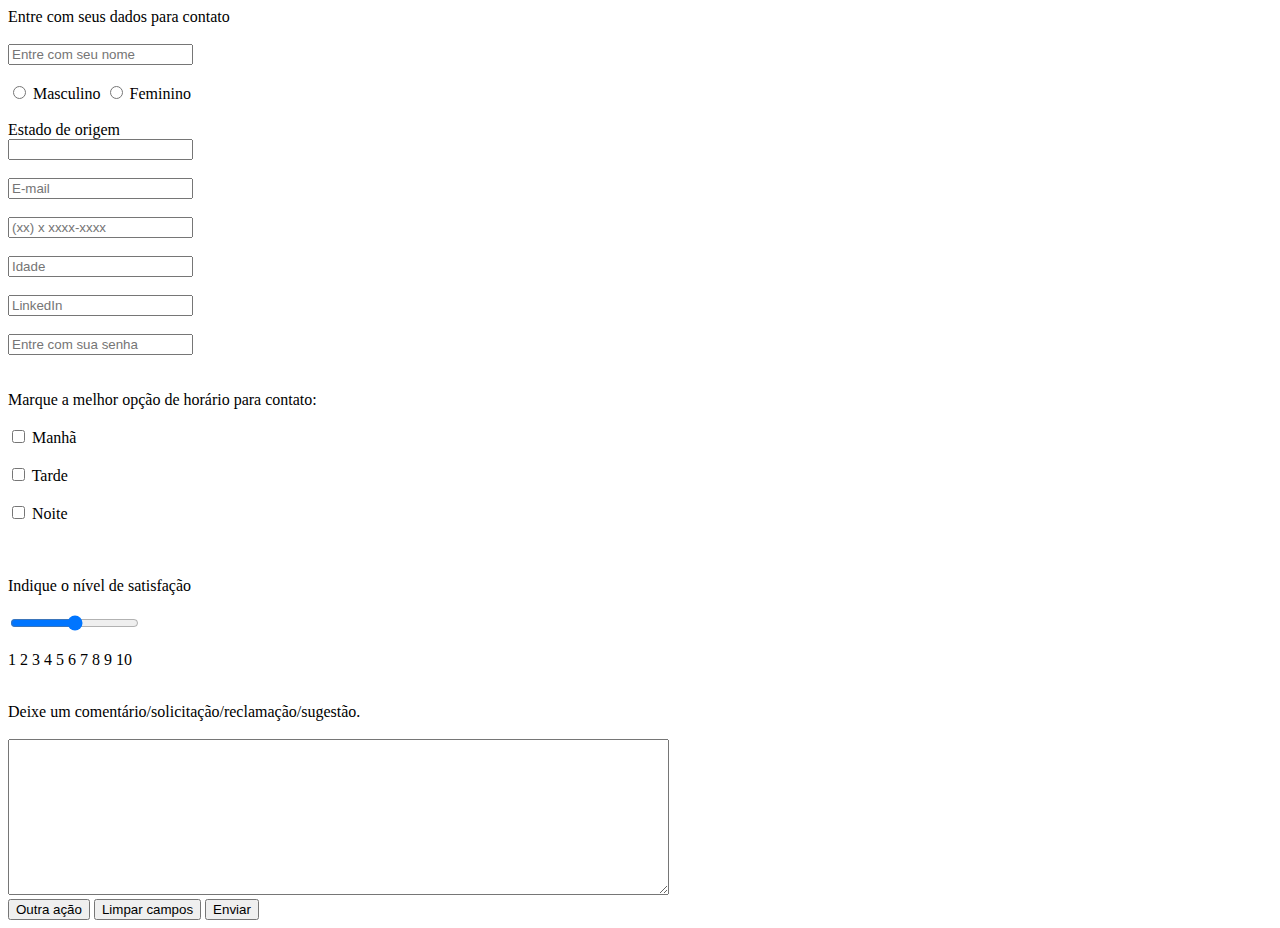
==== contato.html @ 288bb736 "Inclusão dos elementos básicos de HTML5 inclusos. Foi incluído um formulário com elementos básicos a" ====
<!DOCTYPE html>
<html lang="pt-br">

<head>
    <meta charset="UTF-8">

    <title>Contato</title>
</head>

<body>
    <form>
        Entre com seus dados para contato
        <br><br>
        <input type="text" name="nome" placeholder="Entre com seu nome" />
        <br><br>
        <input type="radio" name="Sexo" value="Masculino" /> Masculino
        <input type="radio" name="Sexo" value="Feminino" /> Feminino
        <br><br>
         Estado de origem
        <br>
        <input list="estado" name="estado" />
        <datalist id="estado">
        <option value="Espírito Santo (ES)">Espírito Santo (ES)</option>
        <option value="Minas Gerais (MG)">Minas Gerais (MG)</option>
        <option value="Rio de Janeiro (RJ)">Rio de Janeiro (RJ)</option>
        <option value=" São Paulo (SP)"> São Paulo (SP)</option>
        </datalist>
        <br><br>
        <input type="email" name="email" placeholder="E-mail" />
        <br><br>
        <input type="tel" name="tel" placeholder="(xx) x xxxx-xxxx" />
        <br><br>
        <input type="number" name="idade" placeholder="Idade" />
        <br><br>
        <input type="url" name="linkedin" placeholder="LinkedIn" />
        <br><br>
        <input type="password" name="senha" placeholder="Entre com sua senha" />
        <br><br><br>
        Marque a melhor opção de horário para contato:
        <br><br>
        <input type="checkbox" name="turno para contato" value="1" /> Manhã<br>
        <br>
        <input type="checkbox" name="turno para contato" value="1" /> Tarde<br>
        <br>
        <input type="checkbox" name="turno para contato" value="1" /> Noite<br><br>
        <br><br>
        Indique o nível de satisfação<br><br>
        <input type="range" name="urgencia" min="0" max="100" step="10" />
        <br>
        <p>1 2 3 4 5 6 7 8 9 10</p><br>
        Deixe um comentário/solicitação/reclamação/sugestão.<br><br>
        <textarea cols=80 rows=10></textarea>
<br>
        <button type="button">Outra ação</button>
        <button type="reset">Limpar campos</button>
        <button type="submit">Enviar</button>    
    </form>
</body>

</html>
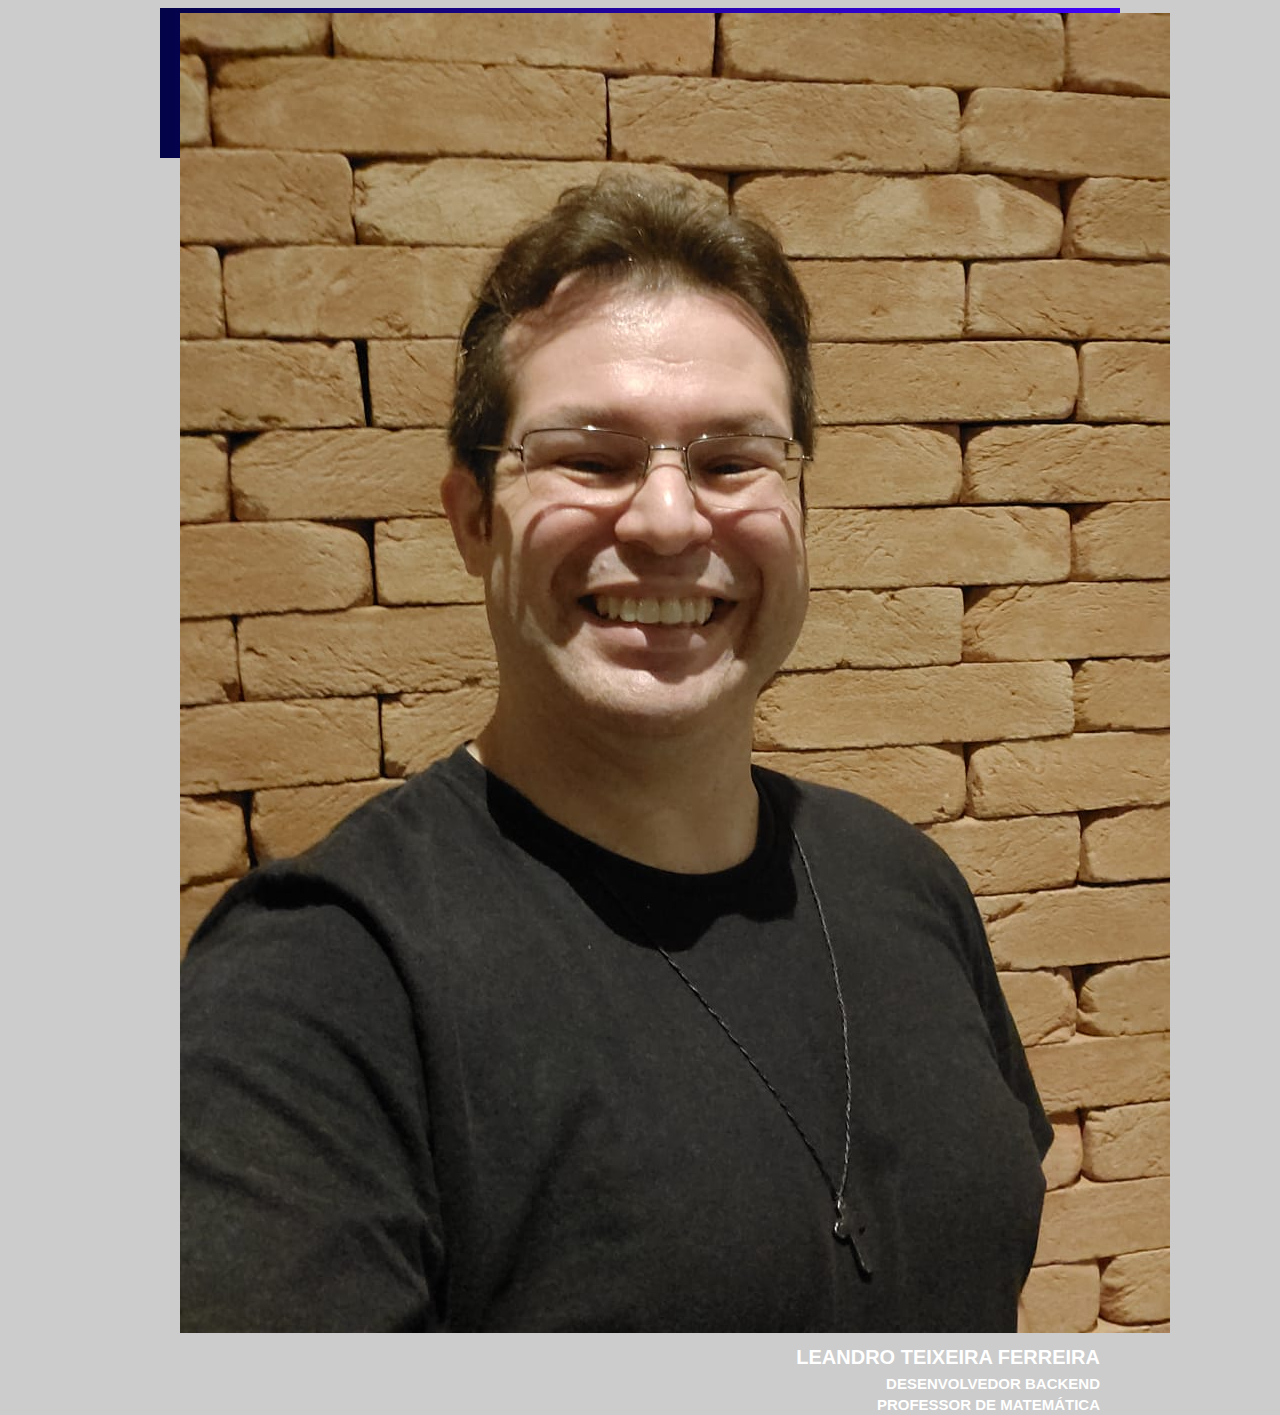
==== commit 56065617: "Copiado código html para várias páginas e criado arquivo css" ====
--- a/contato.html
+++ b/contato.html
@@ -3,58 +3,52 @@
 
 <head>
     <meta charset="UTF-8">
-
-    <title>Contato</title>
+    <title>Leandro Teixeira</title>
+    <link rel="stylesheet" type="text/css" href="style.css" media="all">
 </head>
 
-<body>
+</style>
+</head>
+<body class="home">
+<div id="tudo">
+    <div class="topo">
+        <header class="topo_header">
+            <hgroup>
+                <img src="./Perfil1.jpg" alt="Foto">
+                <h1><a href="/">LEANDRO TEIXEIRA FERREIRA</a></h1>
+                <h2>DESENVOLVEDOR BACKEND<br>
+                    PROFESSOR DE MATEMÁTICA</h2>
+            </hgroup> 
+        </header>
+	</div> 
+    
+    <div class="principal">
+        <main>
+            
+            <section class="principal_secaoum">
+            	<h2>Objetivo profissional</h2>
     <form>
-        Entre com seus dados para contato
-        <br><br>
-        <input type="text" name="nome" placeholder="Entre com seu nome" />
-        <br><br>
-        <input type="radio" name="Sexo" value="Masculino" /> Masculino
-        <input type="radio" name="Sexo" value="Feminino" /> Feminino
-        <br><br>
-         Estado de origem
-        <br>
-        <input list="estado" name="estado" />
-        <datalist id="estado">
-        <option value="Espírito Santo (ES)">Espírito Santo (ES)</option>
-        <option value="Minas Gerais (MG)">Minas Gerais (MG)</option>
-        <option value="Rio de Janeiro (RJ)">Rio de Janeiro (RJ)</option>
-        <option value=" São Paulo (SP)"> São Paulo (SP)</option>
-        </datalist>
-        <br><br>
-        <input type="email" name="email" placeholder="E-mail" />
-        <br><br>
-        <input type="tel" name="tel" placeholder="(xx) x xxxx-xxxx" />
-        <br><br>
-        <input type="number" name="idade" placeholder="Idade" />
-        <br><br>
-        <input type="url" name="linkedin" placeholder="LinkedIn" />
-        <br><br>
-        <input type="password" name="senha" placeholder="Entre com sua senha" />
-        <br><br><br>
-        Marque a melhor opção de horário para contato:
-        <br><br>
+        <h1>Formulário para contato</h1> <br>
+        Nome 
+        <input type="text" name="nome" placeholder="Entre com seu nome" /><br><br>
+        <input type="radio" name="tipo" value="Aluno" /> Aluno
+        <input type="radio" name="tipo" value="Professor" /> Professor<br><br><br>
+        E-mail 
+        <input type="email" name="email" placeholder="E-mail" /><br><br>
+        Telefone
+        <input type="tel" name="tel" placeholder="(xx) x xxxx-xxxx" /> <br><br>
+        
+        Marque a melhor opção de horário para contato:<br>
         <input type="checkbox" name="turno para contato" value="1" /> Manhã<br>
-        <br>
         <input type="checkbox" name="turno para contato" value="1" /> Tarde<br>
-        <br>
         <input type="checkbox" name="turno para contato" value="1" /> Noite<br><br>
-        <br><br>
-        Indique o nível de satisfação<br><br>
-        <input type="range" name="urgencia" min="0" max="100" step="10" />
-        <br>
-        <p>1 2 3 4 5 6 7 8 9 10</p><br>
-        Deixe um comentário/solicitação/reclamação/sugestão.<br><br>
-        <textarea cols=80 rows=10></textarea>
-<br>
-        <button type="button">Outra ação</button>
-        <button type="reset">Limpar campos</button>
+           
+        Espaço para comentários.<br>
+        <textarea cols=80 rows=10></textarea><br>
+        <button type="reset">Cancelar</button>
         <button type="submit">Enviar</button>    
     </form>
+   
 </body>
 
 </html>--- a/style.css
+++ b/style.css
@@ -0,0 +1,120 @@
+*, *:before, *:after {
+  -webkit-box-sizing: border-box;
+     -moz-box-sizing: border-box;
+          box-sizing: border-box;
+}
+
+.clear { clear: both; }
+body {
+font: 14px/1.4 arial, sans-serif;
+color: #333;
+background: #ccc;
+}
+
+#tudo {
+width: 960px;
+margin: 0 auto;
+background: #fff;
+}
+
+h1, h2, h3, h4, h5, h6 { color: #036; }
+.topo_header  {
+  height: 150px;
+  background: linear-gradient(to left, rgb(65, 3, 252),rgb(3, 3, 72));
+padding: 5px 20px;
+}
+
+.topo_header h1  {
+font-size: 20px;
+margin: 4px 0 2px 0;
+text-align: right;
+}
+
+.topo_header a  {
+/* color: #900; */
+color: #fff;
+text-decoration: none;
+}
+
+.topo_header h2 {
+font-size: 15px;
+margin: 2px 0 4px 0;
+text-align: right;
+color: #fff;
+}
+
+.principal {
+width: 720px;
+float: right;
+padding-right:20px;
+}
+
+.auxiliar {
+width: 220px;
+float: left;
+padding-left: 15px;
+}
+
+.rodape {
+clear: both;
+/* height: 25px; */
+background: linear-gradient(to left, rgb(65, 3, 252),rgb(3, 3, 72));
+color: #fff;
+padding: 5px 0;
+text-align: center;	
+}
+
+/* Navegação */
+a { text-decoration: none; }
+.auxiliar_navegacao h2 { 
+text-align: center; 
+}
+
+li { 
+list-style: none; 
+padding:100;
+}
+
+.auxiliar_navegacao a {
+  background: linear-gradient(to left, rgb(65, 3, 252),rgb(3, 3, 72));
+color: #fff;
+display: block;
+margin-bottom: 1px;
+line-height: 2;
+padding-left: 10px;
+text-transform: capitalize;
+}
+.auxiliar_navegacao a:hover {
+background: #036;
+}
+
+/* Parceiros links de texto */
+.auxiliar_parceiros_textos { 
+margin: 30px 0;
+text-align: center;
+}
+
+.auxiliar_parceiros_textos li { 
+margin-bottom: 3px;
+background: #eee;
+}
+
+.auxiliar_parceiros_textos a { 
+padding: 8px 0;
+color: #333;
+display: block;
+}
+
+.foto {
+  float: left;
+  width: 120px; 
+  height: 140px; 
+  padding-right: 20px;
+}
+
+.logo {
+  float: right;
+  width: 120px; 
+  height: 50px; 
+  
+}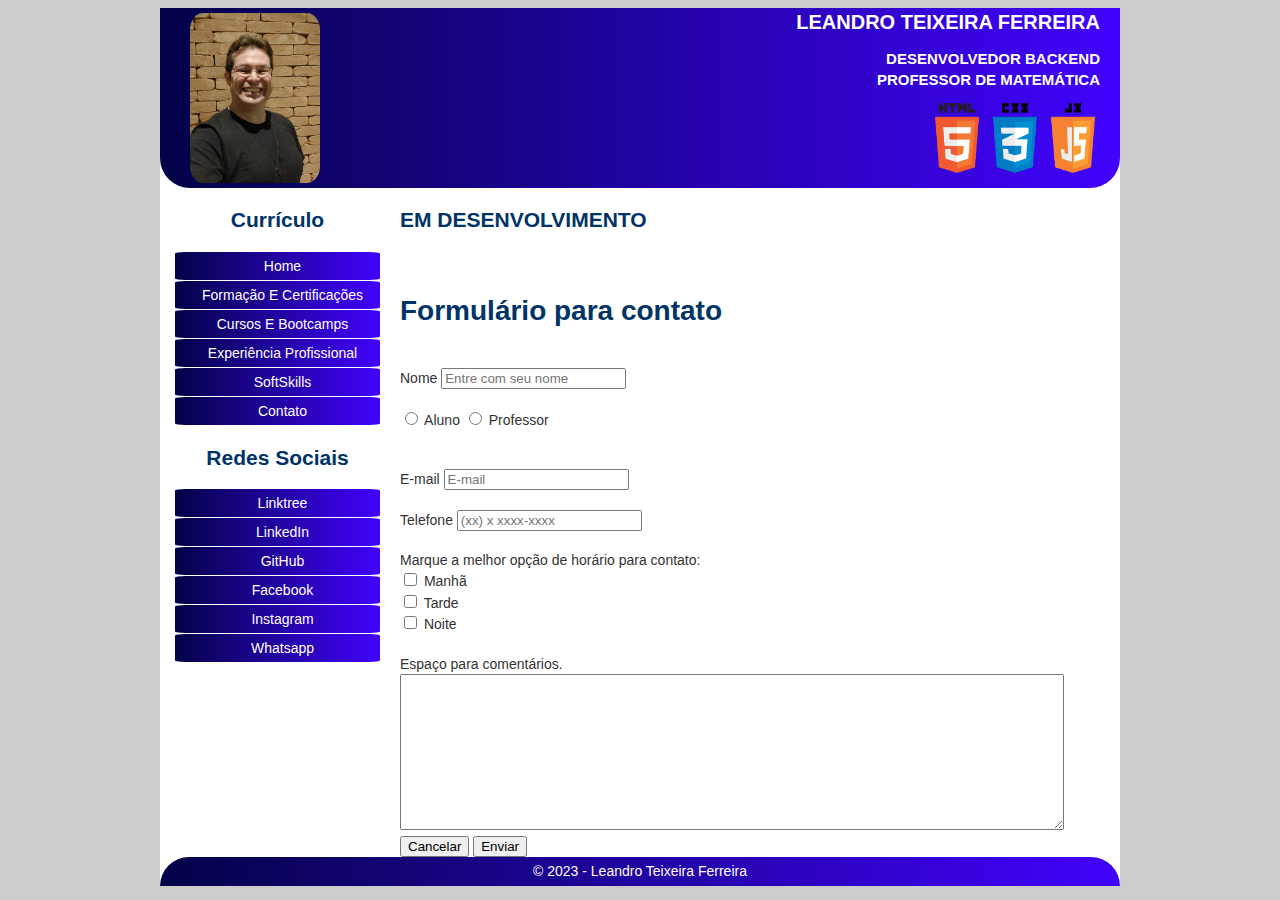
==== commit ede50676: "Atualização da guia Home e da guia Contato" ====
--- a/contato.html
+++ b/contato.html
@@ -9,24 +9,24 @@
 
 </style>
 </head>
+
 <body class="home">
-<div id="tudo">
-    <div class="topo">
-        <header class="topo_header">
-            <hgroup>
-                <img src="./Perfil1.jpg" alt="Foto">
-                <h1><a href="/">LEANDRO TEIXEIRA FERREIRA</a></h1>
-                <h2>DESENVOLVEDOR BACKEND<br>
-                    PROFESSOR DE MATEMÁTICA</h2>
-            </hgroup> 
-        </header>
-	</div> 
+    <div id="tudo">
+        <div class="topo">
+            <header class="topo_header">
+                <hgroup>
+                    <img class="foto" src="./Perfil1.jpg" alt="Foto">
+                    <h1><a href="/">LEANDRO TEIXEIRA FERREIRA</a></h1>
+                    <h2>DESENVOLVEDOR BACKEND<br>
+                        PROFESSOR DE MATEMÁTICA</h2>
+                    <img class="logo" src="./logo webapp.png" alt="logo">
+                </hgroup>
+            </header>
+        </div>
     
     <div class="principal">
         <main>
-            
-            <section class="principal_secaoum">
-            	<h2>Objetivo profissional</h2>
+            <h2>EM DESENVOLVIMENTO</h2><br>
     <form>
         <h1>Formulário para contato</h1> <br>
         Nome 
@@ -48,7 +48,59 @@
         <button type="reset">Cancelar</button>
         <button type="submit">Enviar</button>    
     </form>
-   
+</section>
+</main>
+</div> <!-- /.principal -->
+
+<div class="auxiliar">
+<nav class="auxiliar_navegacao">
+    <h2>Currículo</h2>
+
+    <ul class="auxiliar_navegacao h2"></ul>
+    <li><a href="index.html">Home</a></li>
+    <li><a href="formacaoCertificacao.html">Formação e Certificações</a></li>
+    <li><a href="cursosBootcamps.html">Cursos e Bootcamps</a></li>
+    <li><a href="expprof.html">Experiência Profissional</a></li>
+    <li><a href="softSkills.html">SoftSkills</a></li>
+    <li><a href="contato.html">Contato</a></li>
+
+    </ul>
+
+    <h2>Redes Sociais</h2>
+
+    <ul class="auxiliar_navegacao h2"></ul>
+
+    <li>
+        <a href="http://linktr.ee/leandro_matematica">Linktree</a>
+    </li>
+    <li>
+        <a href="http://linkedin.com/in/leandroteixeiradev/">LinkedIn</a>
+    </li>
+    <li>
+        <a href="http://github.com/prof-leandro-teixeira">GitHub</a>
+    </li>
+    <li>
+        <a href="http://facebook.com/leandromatematicabh/">Facebook</a>
+    </li>
+    <li>
+        <a href="http://instagram.com/leandro_matematica">Instagram</a>
+    </li>
+    <li>
+        <a href="http://whatsapp.com/catalog/553194060473">whatsapp</a>
+    </li>
+    </ul>
+</nav>
+
+
+</div> <!-- /.auxiliar -->
+
+<div class="rodape">
+<footer>
+    &copy; 2023 - Leandro Teixeira Ferreira
+</footer>
+</div> <!--  /.rodape -->
+
+</div> <!--  /.tudo -->
 </body>
 
 </html>--- a/style.css
+++ b/style.css
@@ -19,14 +19,16 @@
 
 h1, h2, h3, h4, h5, h6 { color: #036; }
 .topo_header  {
-  height: 150px;
+  height: 180px;
   background: linear-gradient(to left, rgb(65, 3, 252),rgb(3, 3, 72));
-padding: 5px 20px;
+  border-radius: 0 0 30px 30px;
+
 }
 
 .topo_header h1  {
 font-size: 20px;
 margin: 4px 0 2px 0;
+padding-right: 20px;
 text-align: right;
 }
 
@@ -38,7 +40,8 @@
 
 .topo_header h2 {
 font-size: 15px;
-margin: 2px 0 4px 0;
+margin-top: 5;
+padding-right:20px;
 text-align: right;
 color: #fff;
 }
@@ -51,7 +54,7 @@
 
 .auxiliar {
 width: 220px;
-float: left;
+float: center;
 padding-left: 15px;
 }
 
@@ -62,6 +65,7 @@
 color: #fff;
 padding: 5px 0;
 text-align: center;	
+border-radius: 30px 30px 0 0;
 }
 
 /* Navegação */
@@ -77,15 +81,18 @@
 
 .auxiliar_navegacao a {
   background: linear-gradient(to left, rgb(65, 3, 252),rgb(3, 3, 72));
+  text-align: center;
 color: #fff;
 display: block;
 margin-bottom: 1px;
 line-height: 2;
 padding-left: 10px;
 text-transform: capitalize;
+border-radius: 5%;
 }
 .auxiliar_navegacao a:hover {
-background: #036;
+  background: linear-gradient(to left, rgb(3, 3, 72), rgb(65, 3, 252));
+border-radius: 5%;
 }
 
 /* Parceiros links de texto */
@@ -105,16 +112,21 @@
 display: block;
 }
 
-.foto {
-  float: left;
-  width: 120px; 
-  height: 140px; 
-  padding-right: 20px;
+.foto { 
+float:left;
+width: 130px;
+height: 170px;
+border-radius: 10%;
+overflow: hidden;
+position:static;
+margin-top: 5px;
+margin-left:30px;
 }
 
 .logo {
   float: right;
-  width: 120px; 
-  height: 50px; 
+  width: 160px; 
+  height: 70px; 
+  margin-right:25px;
   
 }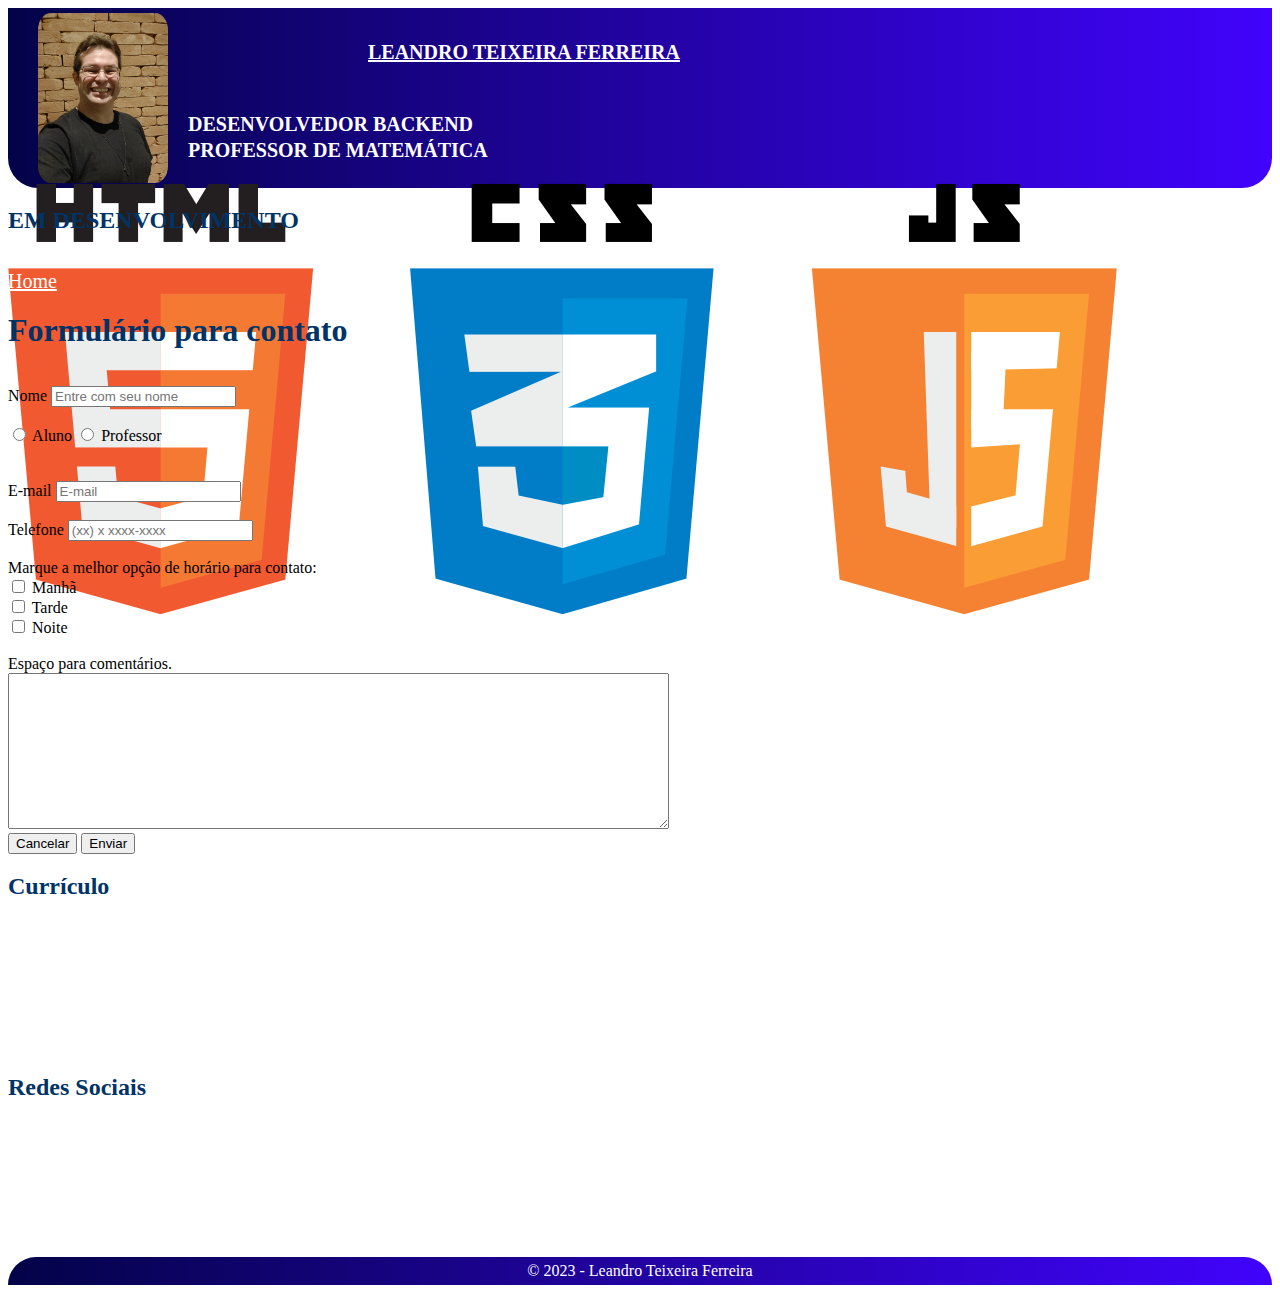
==== commit 537b3adb: "Atualização dos textos das experiências profissionais" ====
--- a/contato.html
+++ b/contato.html
@@ -27,6 +27,7 @@
     <div class="principal">
         <main>
             <h2>EM DESENVOLVIMENTO</h2><br>
+            <li><a href="index.html">Home</a></li>
     <form>
         <h1>Formulário para contato</h1> <br>
         Nome 
--- a/style.css
+++ b/style.css
@@ -1,115 +1,54 @@
-*, *:before, *:after {
-  -webkit-box-sizing: border-box;
-     -moz-box-sizing: border-box;
-          box-sizing: border-box;
+h1, h2, h3, h4, h5, h6 { 
+  color: #036; 
+  line-height: 1; 
+  text-align: justify;
 }
 
-.clear { clear: both; }
-body {
-font: 14px/1.4 arial, sans-serif;
-color: #333;
-background: #ccc;
-}
-
-#tudo {
-width: 960px;
-margin: 0 auto;
-background: #fff;
-}
-
-h1, h2, h3, h4, h5, h6 { color: #036; }
+p{
+  line-height: 1.2;
+  text-align: justify;
+ }
 .topo_header  {
   height: 180px;
   background: linear-gradient(to left, rgb(65, 3, 252),rgb(3, 3, 72));
   border-radius: 0 0 30px 30px;
-
 }
 
-.topo_header h1  {
-font-size: 20px;
-margin: 4px 0 2px 0;
-padding-right: 20px;
-text-align: right;
+.topo_header h1,.topo_header h2, .topo_header a  {
+  color: #fff;
+  padding-left: 180px;
+  padding-top: 20px;
+  margin-top: 0%;
+  text-align: justify;
+  position: relative;
+  line-height: 1.3;
+  
 }
 
-.topo_header a  {
-/* color: #900; */
-color: #fff;
-text-decoration: none;
+.lista, .cursos  {
+  text-align: left;
+  position: relative;
+  line-height: 1.3;
 }
 
-.topo_header h2 {
-font-size: 15px;
-margin-top: 5;
-padding-right:20px;
-text-align: right;
-color: #fff;
-}
 
-.principal {
-width: 720px;
-float: right;
-padding-right:20px;
-}
-
-.auxiliar {
-width: 220px;
-float: center;
-padding-left: 15px;
-}
+.topo_header h2  {
+  font-size: 20px;
+  }
 
 .rodape {
 clear: both;
 /* height: 25px; */
 background: linear-gradient(to left, rgb(65, 3, 252),rgb(3, 3, 72));
-color: #fff;
+color: #ffffff;
 padding: 5px 0;
 text-align: center;	
 border-radius: 30px 30px 0 0;
 }
 
-/* Navegação */
-a { text-decoration: none; }
-.auxiliar_navegacao h2 { 
-text-align: center; 
-}
-
-li { 
-list-style: none; 
-padding:100;
-}
-
-.auxiliar_navegacao a {
-  background: linear-gradient(to left, rgb(65, 3, 252),rgb(3, 3, 72));
-  text-align: center;
-color: #fff;
-display: block;
-margin-bottom: 1px;
-line-height: 2;
-padding-left: 10px;
-text-transform: capitalize;
-border-radius: 5%;
-}
-.auxiliar_navegacao a:hover {
-  background: linear-gradient(to left, rgb(3, 3, 72), rgb(65, 3, 252));
-border-radius: 5%;
-}
-
-/* Parceiros links de texto */
-.auxiliar_parceiros_textos { 
-margin: 30px 0;
-text-align: center;
-}
-
-.auxiliar_parceiros_textos li { 
-margin-bottom: 3px;
-background: #eee;
-}
-
-.auxiliar_parceiros_textos a { 
-padding: 8px 0;
-color: #333;
-display: block;
+a{
+  font-size: 20px;
+  color: #ffffff;
 }
 
 .foto { 
@@ -121,12 +60,4 @@
 position:static;
 margin-top: 5px;
 margin-left:30px;
-}
-
-.logo {
-  float: right;
-  width: 160px; 
-  height: 70px; 
-  margin-right:25px;
-  
 }